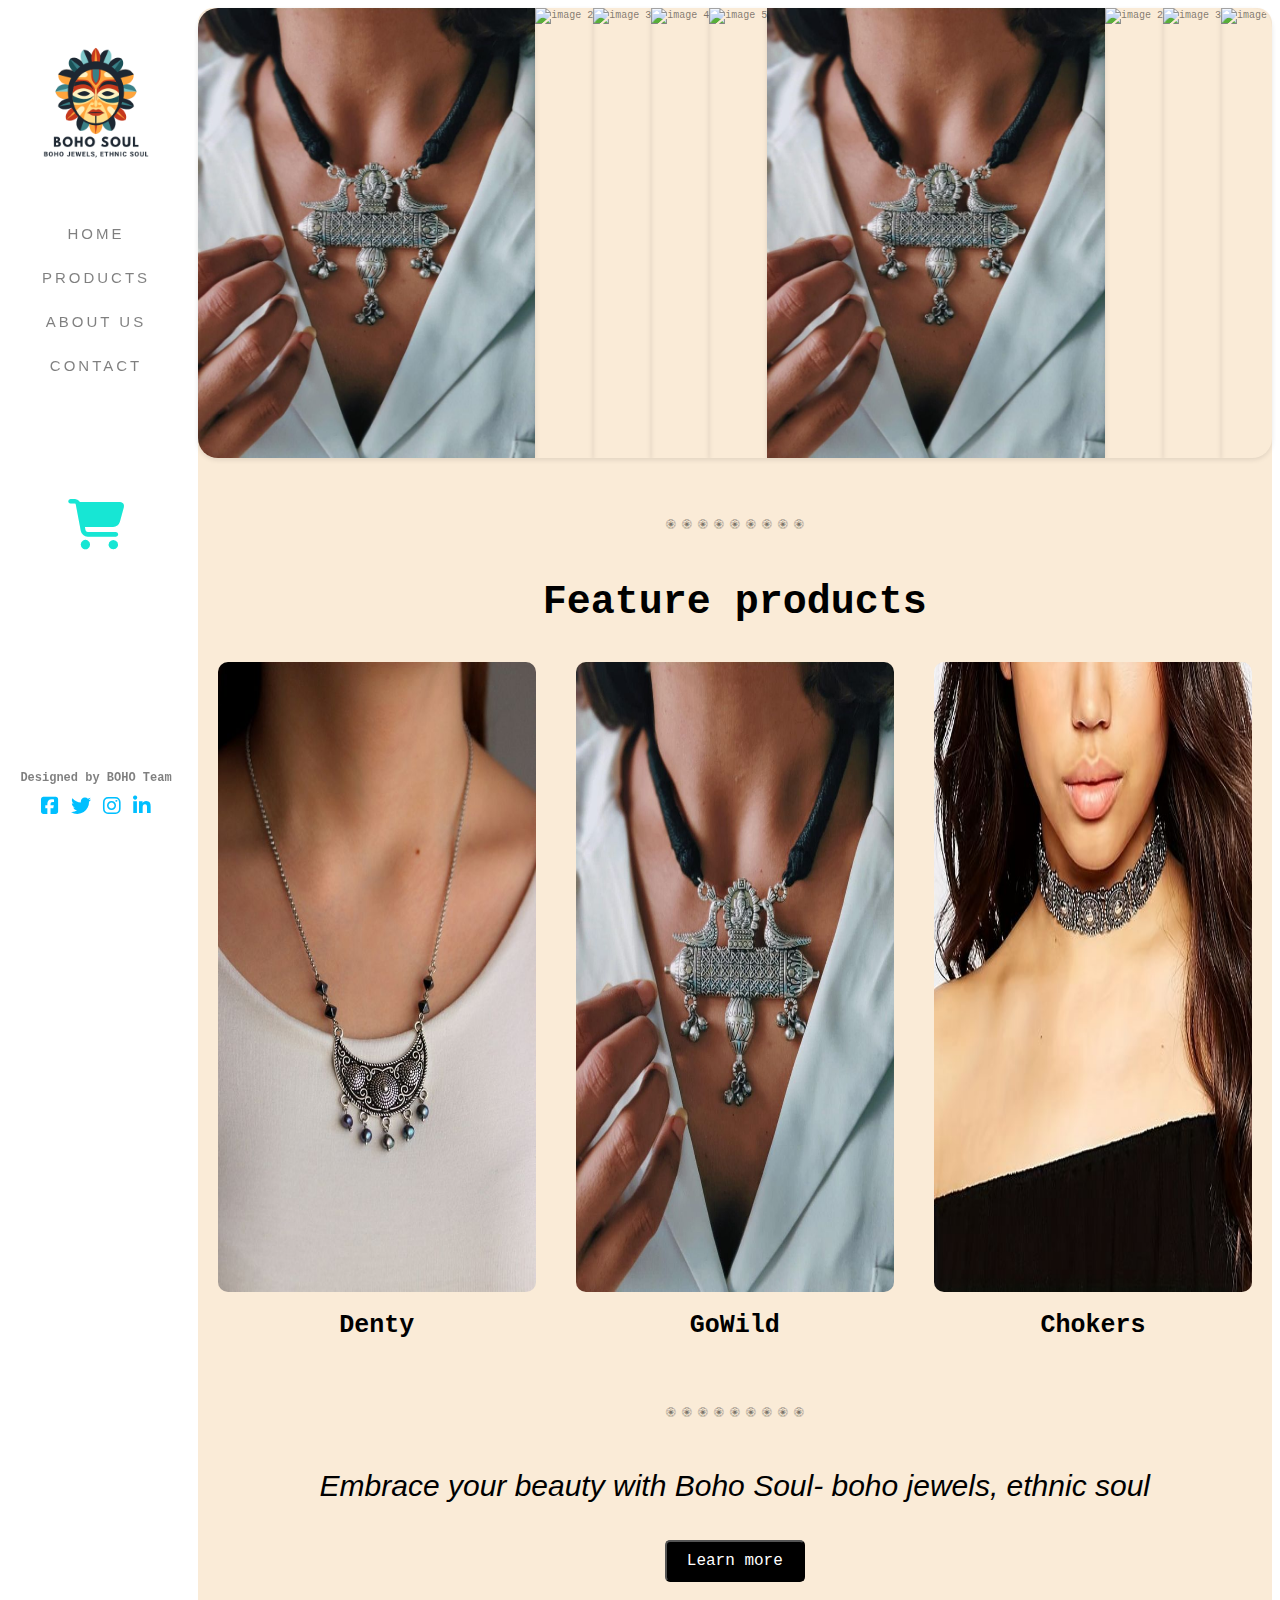
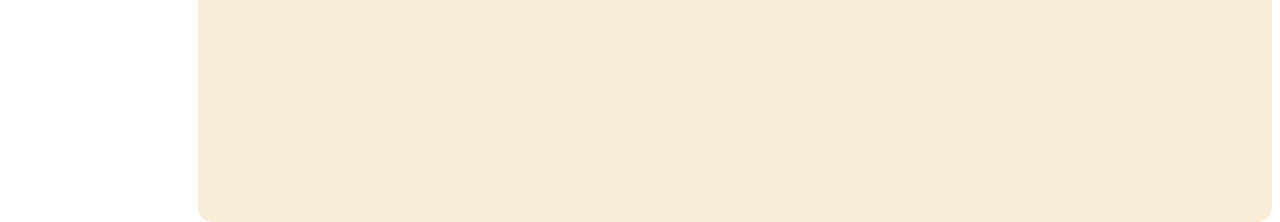
==== index.html @ 0b038df4 "4th commit" ====
<!DOCTYPE html>
<html lang="en">

<head>
    <meta charset="UTF-8">
    <meta name="viewport" content="width=device-width, initial-scale=1.0">
    <title>Boho Soul</title>
    <link rel="stylesheet" href="css/home.css">
    <link rel="stylesheet" href="https://cdnjs.cloudflare.com/ajax/libs/font-awesome/6.5.2/css/all.min.css">
    <script src="script/script-home.js" defer></script>
</head>

<body>

    <aside>
        <!-- Logo/name -->
        <h1 class="logo">
            <a href="index.html">
                <img src="images/Boho Soul Logo.png" alt="">
            </a>
            <h1>

                <!-- Navigation bar -->
                <nav>
                    <ul>
                        <li><a href="index.html">HOME</a></li>
                        <li><a href="products.html">PRODUCTS</a></li>
                        <li><a href="about.html">ABOUT US</a></li>
                        <li><a href="#">CONTACT</a></li>
                    </ul>
                </nav>

                <div class="cart">
                    <a href="cart.html"><i class="fa-solid fa-cart-shopping"></i></a>
                </div>

                <!-- Footer -->
                <footer class="footer">
                    <!-- <label>All rights reserved</label><br /> -->
                    <label>Designed by BOHO Team</label><br>
                    <ul>
                        <li><a href="#"><i class="fa-brands fa-square-facebook" style="color:deepskyblue"></i></a></li>
                        <li><a href="#"><i class="fa-brands fa-twitter" style="color:deepskyblue"></i></a></li>
                        <li><a href="#"><i class="fa-brands fa-instagram" style="color:deepskyblue"></i></a></li>
                        <li><a href="#"><i class="fa-brands fa-linkedin-in" style="color:deepskyblue"></i></a></li>
                    </ul>
                </footer>
    </aside>

    <!-- Main body  -->
    <main>
        <!-- Hero section -->
        <div class="hero-container">
            <div class="hero-section">
                <img src="images/Gowild1.jpg" alt="image 1">
                <img src="images/Gowild2.jpg" alt="image 2">
                <img src="images/Gowild3.jpg" alt="image 3">
                <img src="images/Gowild4.jpg" alt="image 4">
                <img src="images/Gowild5.jpg" alt="image 5">

                <img src="images/Gowild1.jpg" alt="image 1">
                <img src="images/Gowild2.jpg" alt="image 2">
                <img src="images/Gowild3.jpg" alt="image 3">
                <img src="images/Gowild4.jpg" alt="image 4">
                <img src="images/Gowild5.jpg" alt="image 5">
            </div>
        </div>

        <div class="line">
            <p>
                <i class="fa-brands fa-galactic-republic"></i>
                <i class="fa-brands fa-galactic-republic"></i>
                <i class="fa-brands fa-galactic-republic"></i>
                <i class="fa-brands fa-galactic-republic"></i>
                <i class="fa-brands fa-galactic-republic"></i>
                <i class="fa-brands fa-galactic-republic"></i>
                <i class="fa-brands fa-galactic-republic"></i>
                <i class="fa-brands fa-galactic-republic"></i>
                <i class="fa-brands fa-galactic-republic"></i>
                <!-- <i class="fa-brands fa-galactic-republic"></i>
                <i class="fa-brands fa-galactic-republic"></i>
                <i class="fa-brands fa-galactic-republic"></i>
                <i class="fa-brands fa-galactic-republic"></i>
                <i class="fa-brands fa-galactic-republic"></i>
                <i class="fa-brands fa-galactic-republic"></i>
                <i class="fa-brands fa-galactic-republic"></i>
                <i class="fa-brands fa-galactic-republic"></i>
                <i class="fa-brands fa-galactic-republic"></i> -->
            </p>
        </div>


        <!-- Feature products -->
        <div class="feature-products">
            <h1>Feature products</h1>
            <div class="feature-content">
                <div class="feature-1">
                    <a class="a-image" href="products.html#denty">
                        <img src="images/denty1.jpg" alt=""><b>Denty</b>
                    </a>
                </div>
                
                <div class="feature-2">
                    <a class="a-image" href="products.html">
                        <img src="images/Gowild1.jpg" alt=""><b>GoWild</b>
                    </a>
                </div>

                <div class="feature-3">
                    <a class="a-image" href="products.html#chokers">
                        <img src="images/choker1.jpg" alt=""><b>Chokers</b>
                    </a>
                </div>
            </div>
        </div>


        <div class="line">
            <p>
                <i class="fa-brands fa-galactic-republic"></i>
                <i class="fa-brands fa-galactic-republic"></i>
                <i class="fa-brands fa-galactic-republic"></i>
                <i class="fa-brands fa-galactic-republic"></i>
                <i class="fa-brands fa-galactic-republic"></i>
                <i class="fa-brands fa-galactic-republic"></i>
                <i class="fa-brands fa-galactic-republic"></i>
                <i class="fa-brands fa-galactic-republic"></i>
                <i class="fa-brands fa-galactic-republic"></i>
                <!-- <i class="fa-brands fa-galactic-republic"></i>
                <i class="fa-brands fa-galactic-republic"></i>
                <i class="fa-brands fa-galactic-republic"></i>
                <i class="fa-brands fa-galactic-republic"></i>
                <i class="fa-brands fa-galactic-republic"></i>
                <i class="fa-brands fa-galactic-republic"></i>
                <i class="fa-brands fa-galactic-republic"></i>
                <i class="fa-brands fa-galactic-republic"></i>
                <i class="fa-brands fa-galactic-republic"></i> -->
            </p>
        </div>

        <!-- About us preview -->
        <div class="about-us-preview">
            <p><i>Embrace your beauty with Boho Soul- boho jewels, ethnic soul</i></p>
            <button onclick="learnClick()">Learn more</button>
        </div>

    </main>

</body>

</html>
---- css/home.css ----
body{
    font-family:'Courier New', Courier, monospace;
    font-size: 10px;
    line-height: 1.6;
    color: rgba(0, 0, 0, 0.5);
}

aside {
    /* border: 2px black solid; */
    /* padding-top: 40px; */
    /* padding-bottom: 40px; */
    width: 15%;
    position: fixed;
    bottom: 0;
    top: 0;
    left: 0;
    overflow-y: hidden;
    -webkit-transition: 0.5s;
    -o-transition: 0.5s;
    transition: 0.5s;

    display: flex;
    flex-direction: column;
    height: 100vh;
}


.logo {
    /* border: 2px red solid; */
    text-align: center;
    height: 20vh;
    
}

.logo a img {
    width: 100%;
    height: 100%;
    object-fit: cover;
    justify-items: center;
}

aside nav {
    /* border: 2px blue solid; */
    height: 30vh;
    
}

aside nav ul {
    list-style: none;
    text-align: center;
    margin: 0;
    padding: 0;
    font-size: 18px;
}

aside nav ul li {
    margin-bottom: 15px;

}

aside nav ul li a{
    color: rgba(0, 0, 0, 0.5);
    text-decoration: none;
    letter-spacing: .1em;
    text-transform: uppercase;
    font-size: 15px;
    font-weight: 300;
    position: relative;
    -webkit-transition: 0.3s;
    -o-transition: 0.3s;
    transition: 0.3s;
    padding: 10px 10px;
    letter-spacing: .2em;
    font-family: "Montserrat", Arial, sans-serif;
}

aside nav ul li a:hover{
    text-decoration: none;
    color: black;
}

aside nav ul li a:hover::after{
    visibility: visible;
    -webkit-transform: scaleX(1);
    -moz-transform: scaleX(1);
    -ms-transform: scaleX(1);
    -o-transform: scaleX(1);
    transform: scaleX(1);
}

aside nav ul li a::after{
    content: "";
    position: absolute;
    height: 2px;
    bottom: 7px;
    left: 10px;
    right: 10px;
    background-color: #da1212;
    visibility: hidden;
    -webkit-transform: scaleX(0);
    -moz-transform: scaleX(0);
    -ms-transform: scaleX(0);
    -o-transform: scaleX(0);
    transform: scaleX(0);
    -webkit-transition: all 0.3s cubic-bezier(0.175, 0.885, 0.32, 1.275);
    -moz-transition: all 0.3s cubic-bezier(0.175, 0.885, 0.32, 1.275);
    -ms-transition: all 0.3s cubic-bezier(0.175, 0.885, 0.32, 1.275);
    -o-transition: all 0.3s cubic-bezier(0.175, 0.885, 0.32, 1.275);
    transition: all 0.3s cubic-bezier(0.175, 0.885, 0.32, 1.275);
}

aside .cart {
    font-size: 50px;
    text-align: center;
    height: 30vh;
    transition: transform 0.3s ease-in-out;
}

aside .cart a {
    /* color: rgb(75, 243, 75); */
    color: #17e6d4;
}

aside .cart:hover {
    transform: scale(1.10);
}


aside footer {
    /* border: 2px greenyellow solid; */
    text-align: center;
    margin: 0;
    padding: 0;
    height: 20vh;
}

aside footer label {
    font-size: 12px;
}

aside footer ul {
    list-style: none;
    text-align: center;
    margin: 0;
    padding: 0;
}

aside footer ul li {
    display: inline;
    font-size: 20px;
    
}

/* =========================================== */

main {
    /* border: 2px red solid; */
    /* width: 85%;
    float: right;
    -webkit-transition: 0.5s;
    -o-transition: 0.5s;
    transition: 0.5s; */
     /* border: 2px, red, solid; */
     width: 85%;
     float: right;
     -webkit-transition: 0.5s;
     -o-transition: 0.5s;
     transition: 0.5s;
     background-color: antiquewhite;
     border-radius: 15px;
}

.hero-container {
    /* border: 2px solid #ccc; */
    overflow: hidden;
    width: 100%; /* Adjust the width as needed */
    box-shadow: 0 2px 5px rgba(0,0,0,0.1);
    border-radius: 20px;
    /* margin-left: 12px; */
    /* margin-right: 12px */
}


.hero-section {
    /* border: 2px green solid; */
    height: 50vh;
    display: flex;
    width: max-content;
    animation: scroll-right 20s linear infinite;
    pointer-events: none; /* Disable pointer events on the gallery */
}

.hero-section img {
    box-shadow: 0 2px 5px rgba(0,0,0,0.1);
    transition: transform 0.5s;
    pointer-events: all; /* Re-enable pointer events on the images */
}

.hero-container:hover .hero-section{
   
    animation-play-state: paused; /* Pause the animation on hover */
}

@keyframes scroll-right {
    0% {
        transform: translateX(calc(-50%));
    }
    100% {
        transform: translateX(0); /* Adjust based on container width */
    }
}

.hero-section img:hover {
    transform: scale(1.05);
}

/* =========================================== */

.feature-products {
    margin-top: 0;
    
}

.feature-products h1 {
    color: black;
    font-size: 40px;
    text-align: center;
}

.feature-content {
    /* border: 2px brown solid; */
    display: flex;
    font-size: 40px;
     
}

.feature-1, .feature-2, .feature-3 {
    /* border: 2px solid green; */
    flex: 1 1 30%;
    margin-left: 20px;
    display: flex;
    flex-direction: column;
 
    
}

   
.feature-content .a-image {
    /* border: 2px rgb(81, 255, 0) solid; */
    color: black;
    text-decoration: none;
    font-size: 25px;
    text-align: center;
    margin-right: 20px;  
}

.feature-content img {
    /* border: 2px solid blue; */
    border-radius:10px;
    width: 100%;
    height: 70vh;
   
    
}

/* =========================================== */

.about-us-preview {
    /* border: 2px orange solid; */
    /* margin-top: 100px; */
    height: 40vh;
    text-align: center;
}


.about-us-preview p{
    /* border: 2px solid green; */
    color: black;
    font-size: 30px;
    text-align: center;
    font-family: 'Trebuchet MS', 'Lucida Sans Unicode', 'Lucida Grande', 'Lucida Sans', Arial, sans-serif;

}

.about-us-preview button{
    /* border: 2px solid blue; */
    color: white;
    background-color: black;
    padding: 10px 20px;
    font-size: 16px;
    border-radius: 5px;
    font-family:'Courier New', Courier, monospace;
  
}

main .line{
    /* border: 2px solid blue; */
    display: flex;
    justify-content: center;
    align-items: center;   
    height: 100%;
   margin-top: 50px;
   margin-bottom: 0;
}

.line p {
    text-align: center;
    
}
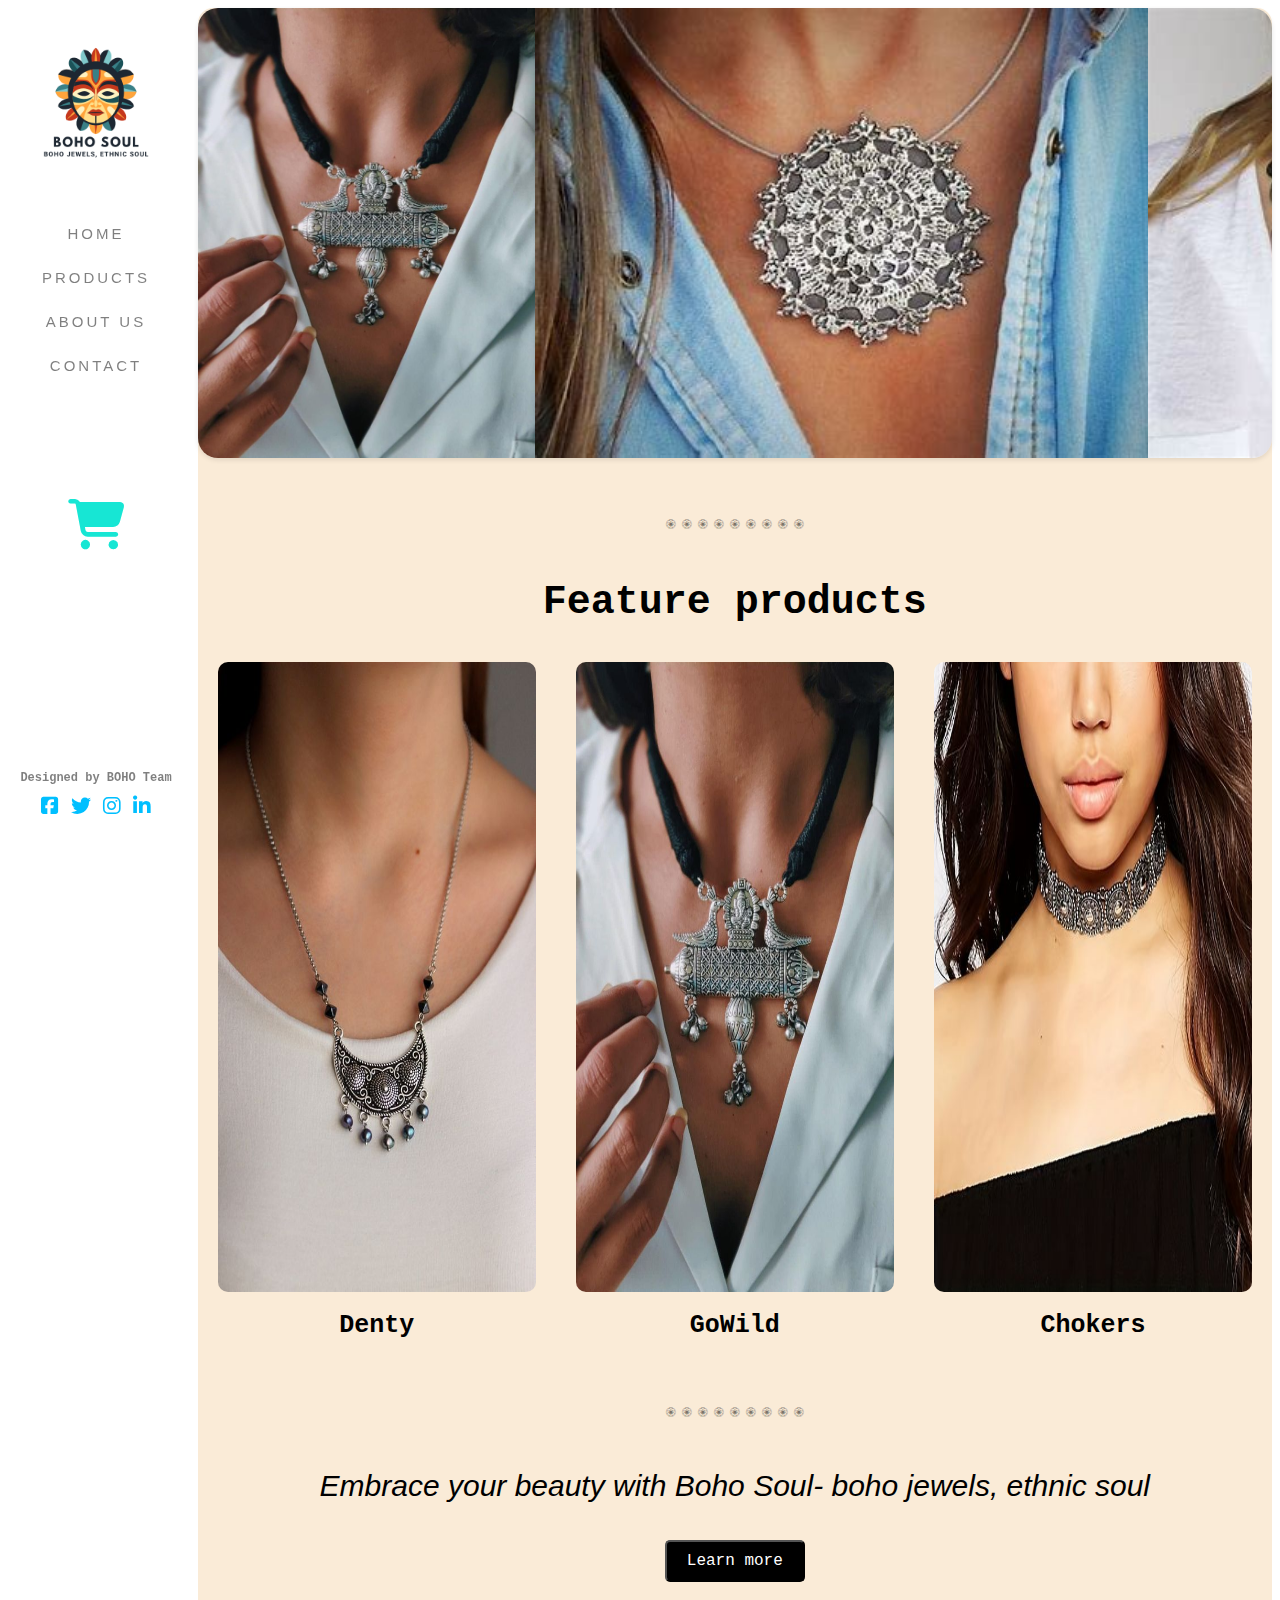
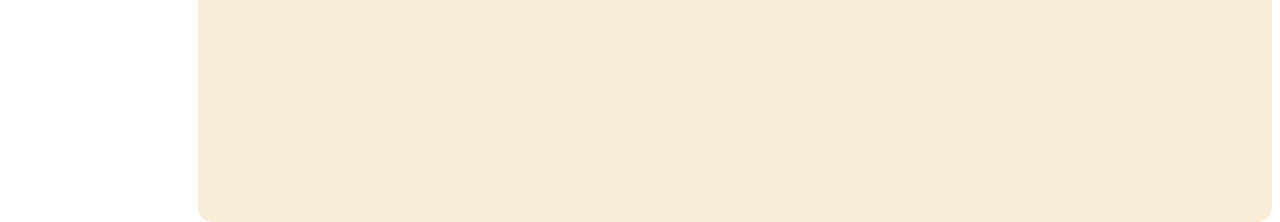
==== commit f9842be3: "6th commit" ====
--- a/index.html
+++ b/index.html
@@ -53,16 +53,15 @@
         <div class="hero-container">
             <div class="hero-section">
                 <img src="images/Gowild1.jpg" alt="image 1">
-                <img src="images/Gowild2.jpg" alt="image 2">
-                <img src="images/Gowild3.jpg" alt="image 3">
-                <img src="images/Gowild4.jpg" alt="image 4">
-                <img src="images/Gowild5.jpg" alt="image 5">
-
+                <img src="images/gowild2.jpg" alt="image 2">
+                <img src="images/gowild3.jpg" alt="image 3">
+                <img src="images/gowild4.jpg" alt="image 4">
+                <img src="images/gowild5.jpg" alt="image 5">
                 <img src="images/Gowild1.jpg" alt="image 1">
-                <img src="images/Gowild2.jpg" alt="image 2">
-                <img src="images/Gowild3.jpg" alt="image 3">
-                <img src="images/Gowild4.jpg" alt="image 4">
-                <img src="images/Gowild5.jpg" alt="image 5">
+                <img src="images/gowild2.jpg" alt="image 2">
+                <img src="images/gowild3.jpg" alt="image 3">
+                <img src="images/gowild4.jpg" alt="image 4">
+                <img src="images/gowild5.jpg" alt="image 5">
             </div>
         </div>
 
--- a/css/home.css
+++ b/css/home.css
@@ -155,13 +155,7 @@
 
 main {
     /* border: 2px red solid; */
-    /* width: 85%;
-    float: right;
-    -webkit-transition: 0.5s;
-    -o-transition: 0.5s;
-    transition: 0.5s; */
-     /* border: 2px, red, solid; */
-     width: 85%;
+    width: 85%;
      float: right;
      -webkit-transition: 0.5s;
      -o-transition: 0.5s;
@@ -185,12 +179,16 @@
     /* border: 2px green solid; */
     height: 50vh;
     display: flex;
-    width: max-content;
-    animation: scroll-right 20s linear infinite;
+    width: 100%;
+    animation: scroll-right 20s infinite;
     pointer-events: none; /* Disable pointer events on the gallery */
 }
 
 .hero-section img {
+    /* flex-shrink: 0; */
+    /* width: 100%; */
+    height: auto;
+    /* object-fit: cover; */
     box-shadow: 0 2px 5px rgba(0,0,0,0.1);
     transition: transform 0.5s;
     pointer-events: all; /* Re-enable pointer events on the images */
